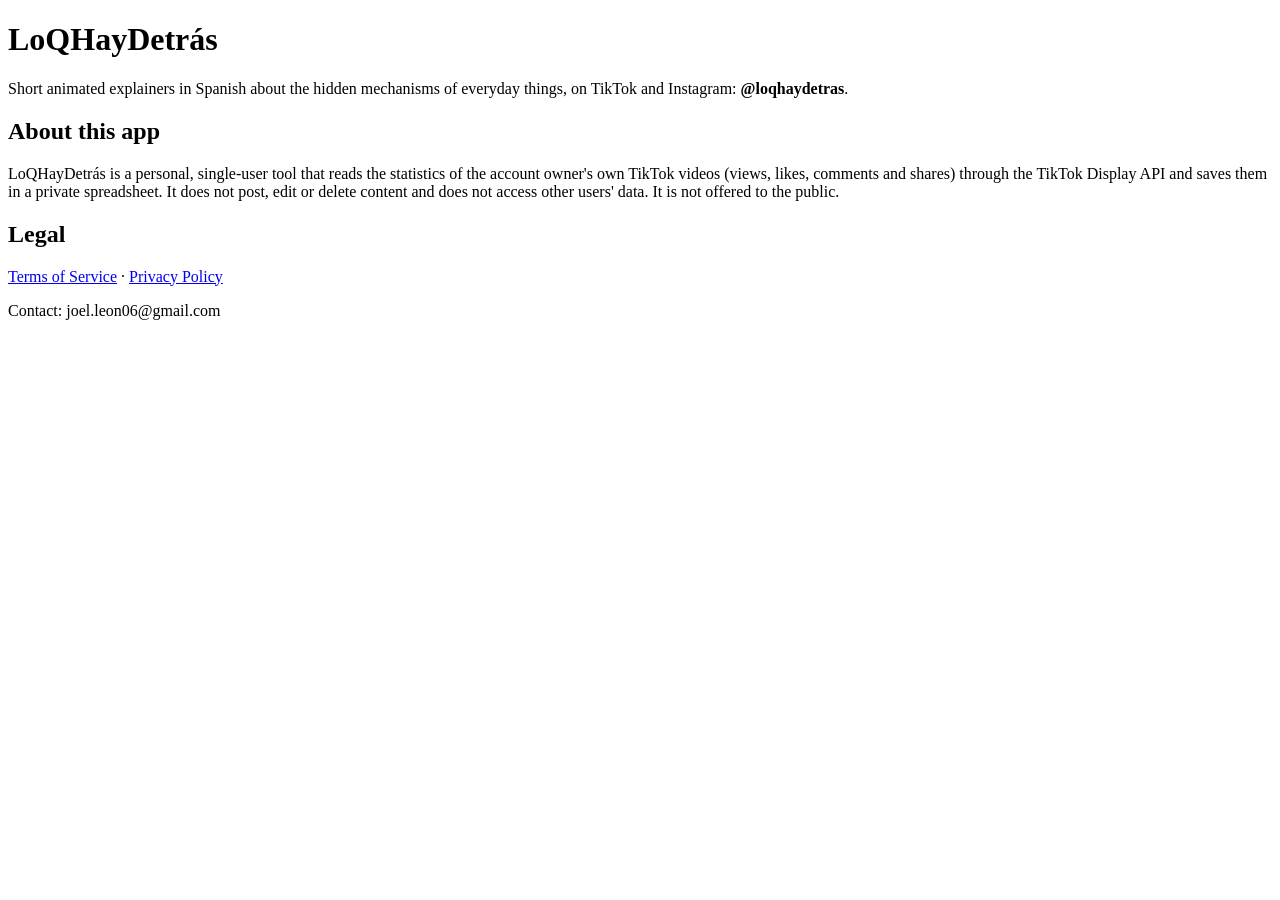
==== index.html @ 4b816716 "Add files via upload" ====
<!doctype html><html lang="en"><head><meta charset="utf-8"><meta name="viewport" content="width=device-width,initial-scale=1"><title>LoQHayDetrás</title><link rel="stylesheet" href="style.css"></head><body>
<h1>LoQHayDetrás</h1>
<p>Short animated explainers in Spanish about the hidden mechanisms of everyday things, on TikTok and Instagram: <strong>@loqhaydetras</strong>.</p>
<h2>About this app</h2>
<p>LoQHayDetrás is a personal, single-user tool that reads the statistics of the account owner's own TikTok videos (views, likes, comments and shares) through the TikTok Display API and saves them in a private spreadsheet. It does not post, edit or delete content and does not access other users' data. It is not offered to the public.</p>
<h2>Legal</h2>
<p><a href="terms.html">Terms of Service</a> · <a href="privacy.html">Privacy Policy</a></p>
<footer>Contact: joel.leon06@gmail.com</footer></body></html>
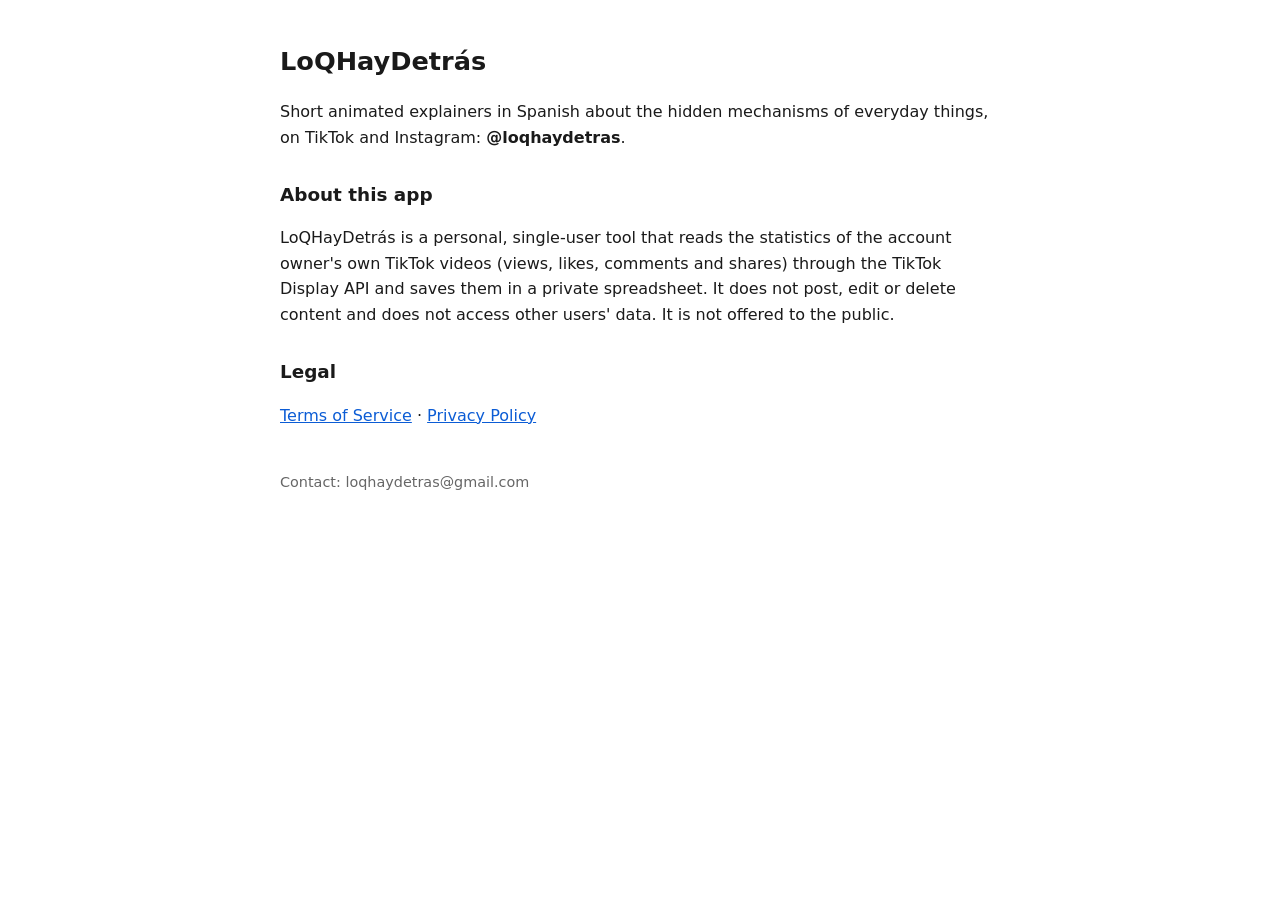
==== commit 0ab207ba: "Update contact email in footer" ====
--- a/index.html
+++ b/index.html
@@ -5,4 +5,4 @@
 <p>LoQHayDetrás is a personal, single-user tool that reads the statistics of the account owner's own TikTok videos (views, likes, comments and shares) through the TikTok Display API and saves them in a private spreadsheet. It does not post, edit or delete content and does not access other users' data. It is not offered to the public.</p>
 <h2>Legal</h2>
 <p><a href="terms.html">Terms of Service</a> · <a href="privacy.html">Privacy Policy</a></p>
-<footer>Contact: joel.leon06@gmail.com</footer></body></html>
+<footer>Contact: loqhaydetras@gmail.com</footer></body></html>
--- a/style.css
+++ b/style.css
@@ -0,0 +1,2 @@
+body{font-family:system-ui,Arial,sans-serif;max-width:720px;margin:0 auto;padding:24px 16px;line-height:1.6;color:#1a1a1a}
+h1{font-size:1.6rem}h2{font-size:1.15rem;margin-top:1.6em}a{color:#0b5cd5}footer{margin-top:3em;font-size:.9rem;color:#666}
